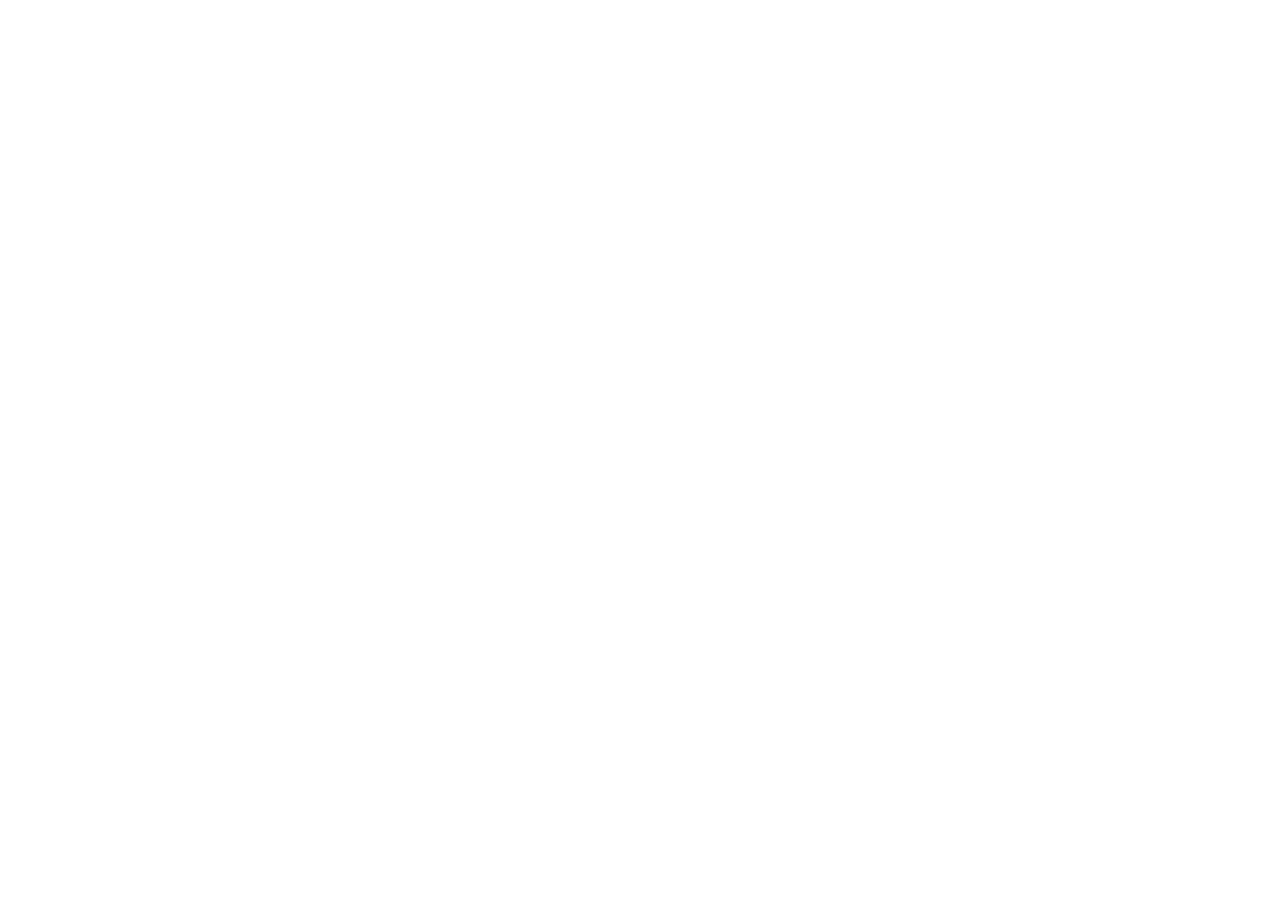
==== contato.html @ cb0e4b4c "first commit" ====
<!DOCTYPE html>
<html lang="pt-BR">
<head>
    <meta charset="UTF-8">
    <meta name="viewport" content="width=device-width, initial-scale=1.0">
    <link rel="stylesheet" href="./css/contato.css">
    <title>Document</title>
    <script src="./js/contato.js"></script>
</head>
<body>
    
</body>
</html>
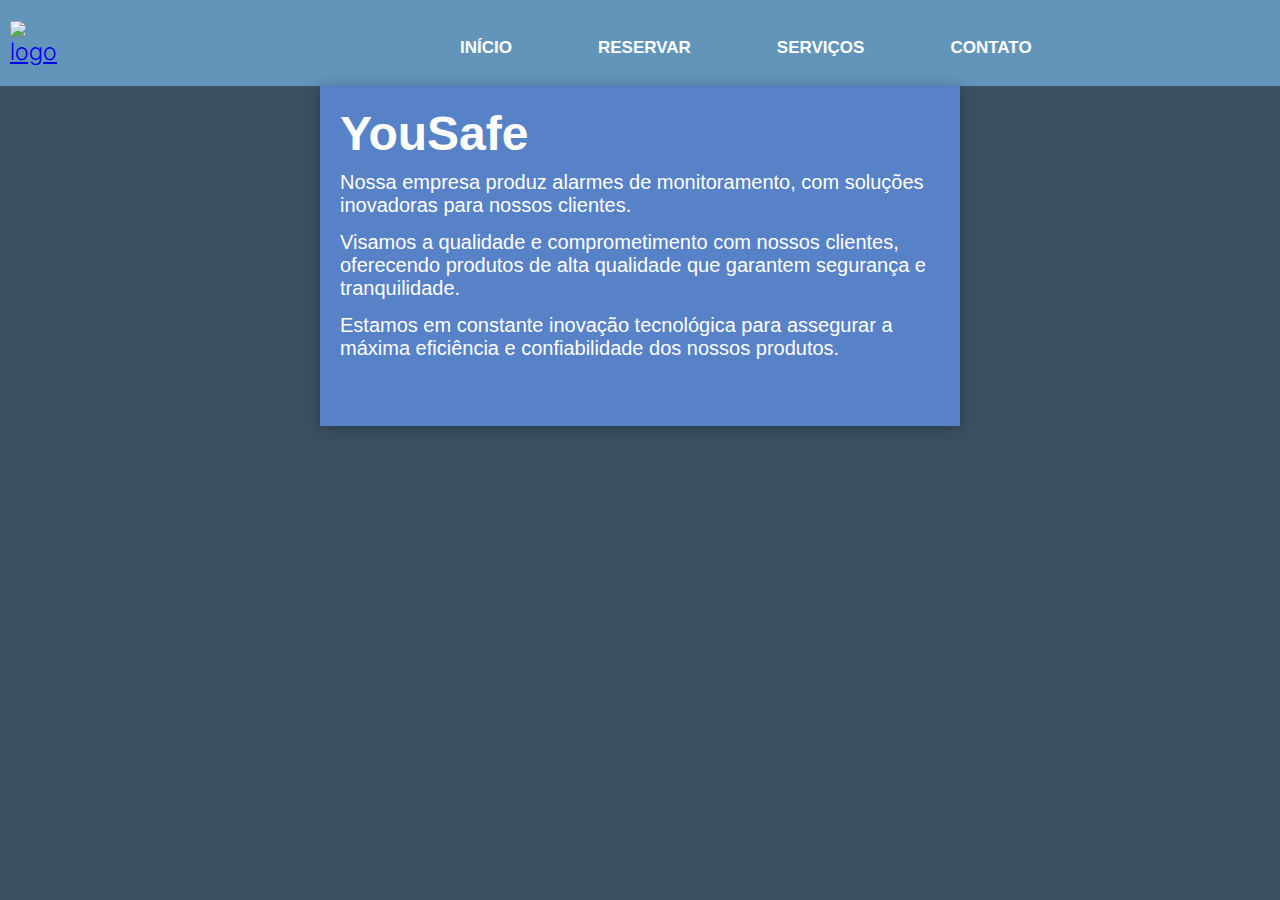
==== commit 04642bfa: "Merge branch 'main' of https://github.com/lucasbalderrama/HostCenter" ====
--- a/contato.html
+++ b/contato.html
@@ -3,11 +3,38 @@
 <head>
     <meta charset="UTF-8">
     <meta name="viewport" content="width=device-width, initial-scale=1.0">
-    <link rel="stylesheet" href="./css/contato.css">
-    <title>Document</title>
-    <script src="./js/contato.js"></script>
+
+    <link rel="stylesheet" href="css/contato.css">
+    <script src="js/contato.js" defer></script>
+    <title>HostCenter - Sua estadia Ideal</title>
+    <link rel="stylesheet" href="https://cdnjs.cloudflare.com/ajax/libs/font-awesome/6.0.0-beta3/css/all.min.css">
+    <link rel="preconnect" href="https://fonts.googleapis.com">
+    <link rel="preconnect" href="https://fonts.gstatic.com" crossorigin>
+    <link href="https://fonts.googleapis.com/css2?family=Inter:ital,opsz,wght@0,14..32,100..900;1,14..32,100..900&family=Reem+Kufi:wght@400..700&display=swap" rel="stylesheet">
 </head>
 <body>
+    <header>
+        <div id="container">
+            <a href="index.html"><img class= "logo" src="./img/logo.png" alt="logo"></li></a>
+            <nav>
+                <ul>
+                    <div id="navEsquerda">
+                        <li><h3><a href="./index.html">início</a></h3></li>
+                        <li><h3><a href="./reservar.html">Reservar</a></h3></li>
+                        <li><h3><a href="./servicos.html">Serviços</a></h3></li>
+                        <li><h3><a href="./contato.html">Contato</a></h3></li>
+                        <li><h3><a id="login" href="./login.html">Entrar</a></h3></li>
+                    </div>
+                </ul>
+            </nav>
+        </div>
+    </header>
+    <div id="top" class="dia">
+        <h1>YouSafe</h1>
+        <p>Nossa empresa produz alarmes de monitoramento, com soluções inovadoras para nossos clientes.</p>
+        <p>Visamos a qualidade e comprometimento com nossos clientes, oferecendo produtos de alta qualidade que garantem segurança e tranquilidade. </p>
+        <p>Estamos em constante inovação tecnológica para assegurar a máxima eficiência e confiabilidade dos nossos produtos.</p>
+    </div>
     
 </body>
 </html>--- a/css/contato.css
+++ b/css/contato.css
@@ -0,0 +1,104 @@
+/* pagina */
+*{
+    margin: 0;
+    padding: 0;
+}
+
+body {
+    background: rgba(45, 68, 85, 0.93);
+    font-size:x-large;
+    font-family: "Inter", sans-serif;
+    font-optical-sizing: auto;
+    font-weight:300;
+    font-style: normal;
+}
+/* fim pagina */
+/* cabeçalho */
+header {
+    background-color: rgba(99, 149, 187, 1);
+    color:white;
+    padding: 10px;
+    text-align: center;
+}
+
+#container {
+    max-width: 1300px;
+    margin: 0 auto;
+    display: flex;
+    justify-content: space-between;
+    align-items: center;
+}
+
+.logo {
+    width: 55px;
+    
+}
+#navEsquerda{
+    margin-left: 40vh;
+    display: flex;
+}
+
+nav {
+    flex-grow: 1;
+    display: flex;
+    justify-content: center;
+}
+
+nav ul {
+    list-style: none;
+    display: flex;
+    margin: 0;
+    padding: 0;
+    gap: 20px;
+}
+
+nav ul li {
+    padding: 16px;
+}
+
+nav ul li a {
+    color:white;
+    text-decoration: none;
+    font-size: 17px;
+    font-weight: bold;
+    font-family: "Outfit", sans-serif;
+    text-transform: uppercase;
+    margin: 0 3vh;
+}
+
+a{
+    transition: color 0.3s;
+}
+
+a:hover{
+    color:rgb(185, 185, 185);
+}
+
+#login {
+    margin-left: 30vh;
+}
+/* fim cabeçalho */
+.dia {
+    color: white;
+    width: 600px;
+    padding: 20px;
+    background-color:rgba(95, 143, 230, 0.78);
+    margin-bottom: 15px;
+    margin-left: auto;
+    margin-right: auto;
+    box-shadow: rgba(14, 30, 37, 0.12) 0px 2px 4px 0px, rgba(14, 30, 37, 0.32) 0px 2px 16px 0px;
+    height: 300px;
+}
+
+.dia h1{
+    margin-top: 0;
+    color: white;
+    margin-bottom: 10px;
+    font-family: 'Segoe UI', Tahoma, Geneva, Verdana, sans-serif;
+}
+
+.dia p{
+    margin-bottom: 14px;
+    font-size: 20px;
+    font-family: "Outfit", sans-serif;
+}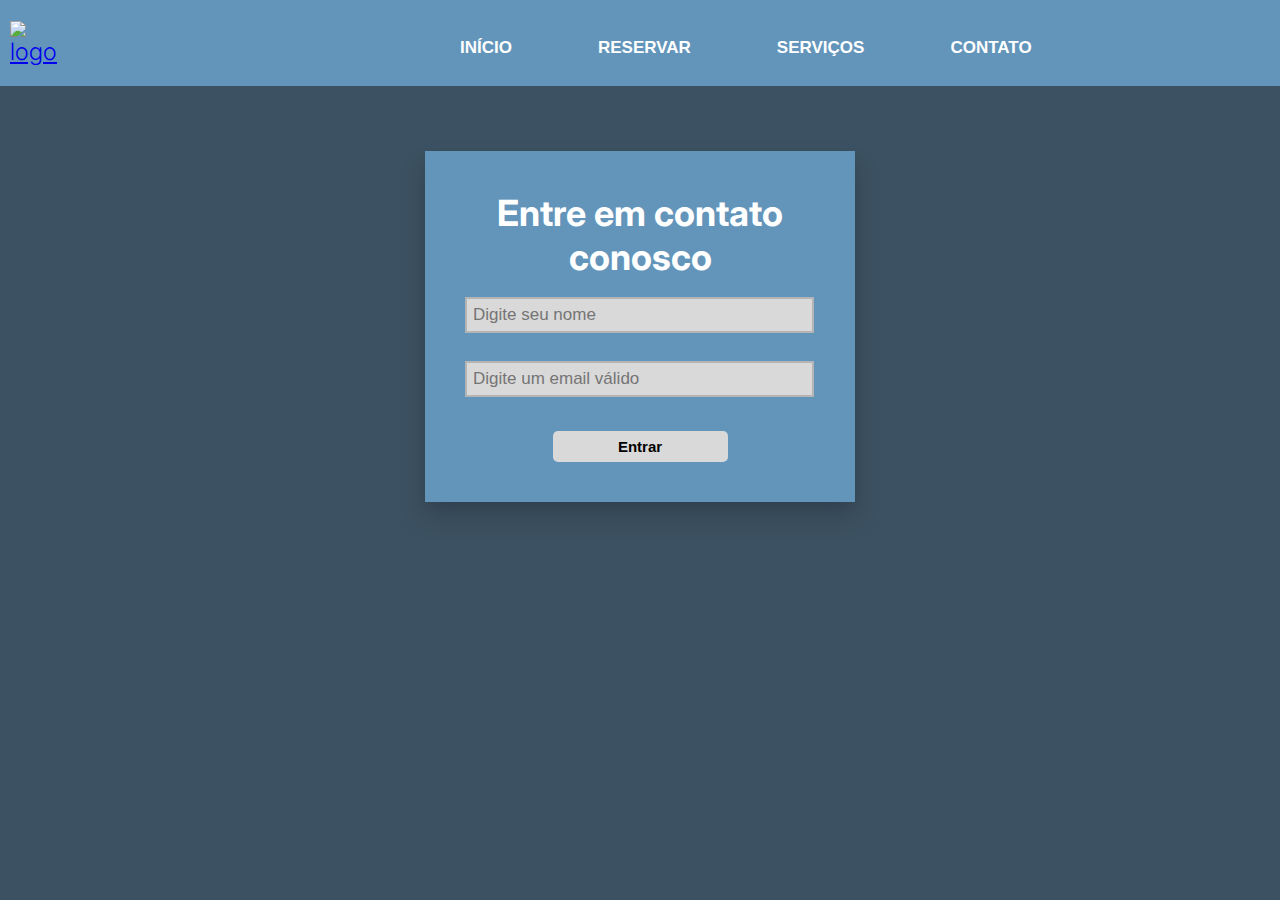
==== commit 1fdd29e2: "contato" ====
--- a/contato.html
+++ b/contato.html
@@ -30,10 +30,19 @@
         </div>
     </header>
     <div id="top" class="dia">
-        <h1>YouSafe</h1>
-        <p>Nossa empresa produz alarmes de monitoramento, com soluções inovadoras para nossos clientes.</p>
-        <p>Visamos a qualidade e comprometimento com nossos clientes, oferecendo produtos de alta qualidade que garantem segurança e tranquilidade. </p>
-        <p>Estamos em constante inovação tecnológica para assegurar a máxima eficiência e confiabilidade dos nossos produtos.</p>
+        <form action="./index.html" id="fundo">
+            <h2>Entre em contato conosco</h2>
+            <div class="formulario">
+                <input type="text" id="username" placeholder="Digite seu nome" required>
+            </div>
+            <div class="formulario">
+                <input type="text" id="email" placeholder="Digite um email válido" required>
+            </div>
+            <div class="formulario">
+                <button id="entrar"><a href="index.html">Entrar</a></button>  
+            </div>
+
+        </form>
     </div>
     
 </body>
--- a/css/contato.css
+++ b/css/contato.css
@@ -78,27 +78,61 @@
     margin-left: 30vh;
 }
 /* fim cabeçalho */
-.dia {
+/* form */
+form{
+    padding: 20px;
+    border-radius: solid 4px white;
+    width: 350px;
+    margin: auto;
+    display: block;
+    margin-top: 65px;
+    margin-bottom: 140px;
+    box-shadow: rgba(0, 0, 0, 0.15) 0px 15px 25px, rgba(0, 0, 0, 0.05) 0px 5px 10px;
+}
+
+label{
+    font-family: "Outfit", sans-serif;
+}
+
+#fundo{
+    background-color:rgba(99, 149, 187, 1);
+    padding: 40px;
+    
+}
+#fundo h2{
     color: white;
-    width: 600px;
-    padding: 20px;
-    background-color:rgba(95, 143, 230, 0.78);
-    margin-bottom: 15px;
+    text-align: center;
+}
+
+input{
+    width: 95%;
+    padding: 6px;
+    margin-bottom: 10px;
+    border: 2px solid rgb(180, 180, 180);
+    font-size: 17px;
+    background-color: rgba(217, 217, 217, 1);
+}
+.formulario{
+    margin-top: 18px;
+    font-size: 17px;
+    display: flex;
+    align-items: center;
+}
+#entrar{
+    width: 50%;
+    background-color: rgba(217, 217, 217, 1);
+    padding: 7px;
+    margin-top: 6px;
+    border: none;
+    border-radius: 5px;
+    cursor: pointer;
     margin-left: auto;
     margin-right: auto;
-    box-shadow: rgba(14, 30, 37, 0.12) 0px 2px 4px 0px, rgba(14, 30, 37, 0.32) 0px 2px 16px 0px;
-    height: 300px;
 }
-
-.dia h1{
-    margin-top: 0;
-    color: white;
-    margin-bottom: 10px;
-    font-family: 'Segoe UI', Tahoma, Geneva, Verdana, sans-serif;
+#entrar a {
+    font-family: "Outfit", sans-serif;
+    color: black;
+    font-size: 15px;
+    font-weight: bold;
+    text-decoration: none;
 }
-
-.dia p{
-    margin-bottom: 14px;
-    font-size: 20px;
-    font-family: "Outfit", sans-serif;
-}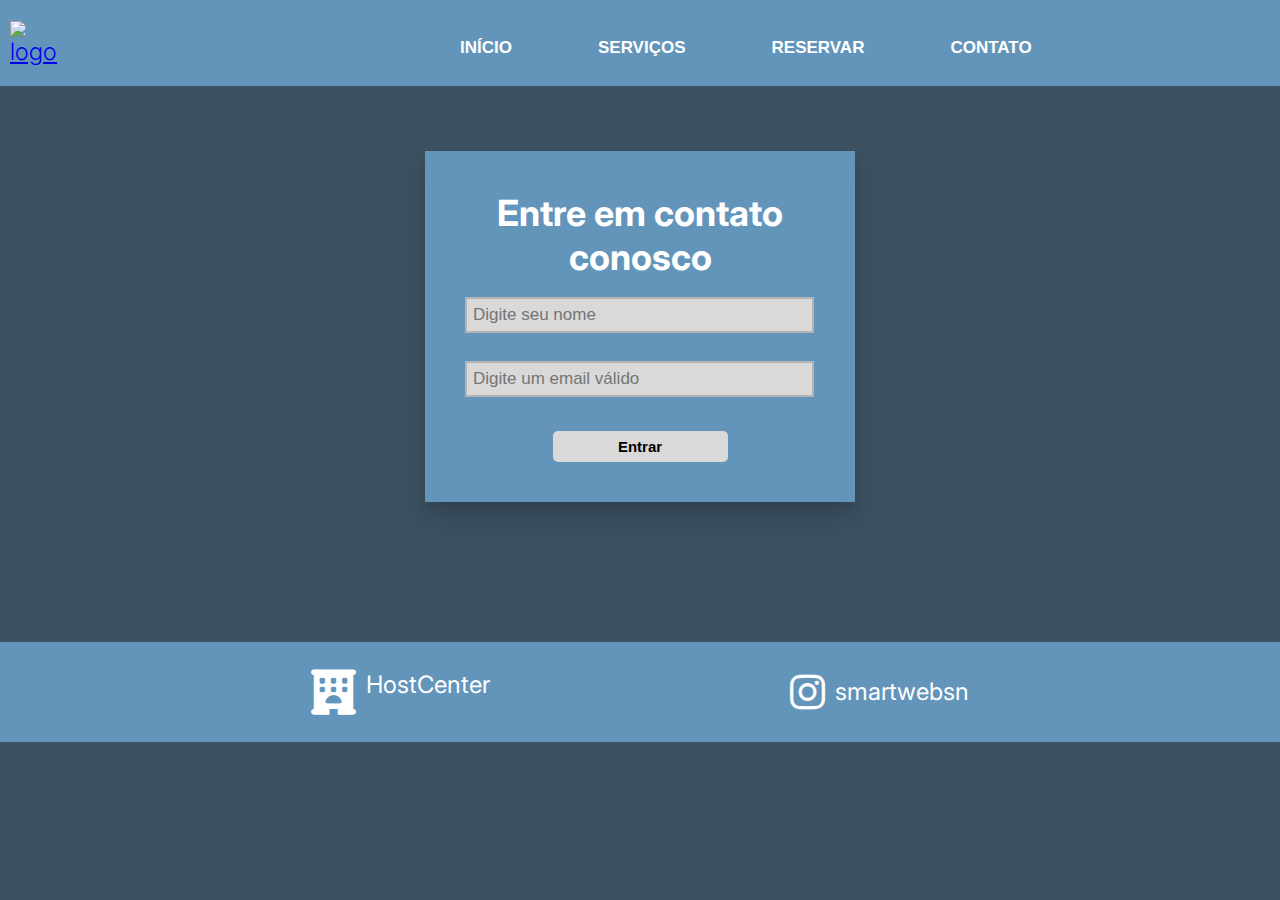
==== commit 66a5e13b: "nav bar e footer" ====
--- a/contato.html
+++ b/contato.html
@@ -20,8 +20,8 @@
                 <ul>
                     <div id="navEsquerda">
                         <li><h3><a href="./index.html">início</a></h3></li>
+                        <li><h3><a href="./servicos.html">Serviços</a></h3></li>
                         <li><h3><a href="./reservar.html">Reservar</a></h3></li>
-                        <li><h3><a href="./servicos.html">Serviços</a></h3></li>
                         <li><h3><a href="./contato.html">Contato</a></h3></li>
                         <li><h3><a id="login" href="./login.html">Entrar</a></h3></li>
                     </div>
@@ -44,6 +44,15 @@
 
         </form>
     </div>
-    
+    <footer>
+        <div class="flex">
+            <i id="hotel" class="fa-solid fa-hotel"></i>
+            <p>HostCenter</p> 
+        </div>
+        <div class="flex">
+            <i class="fa-brands fa-instagram"></i>
+            <a href="#">smartwebsn</a>
+        </div>
+    </footer>
 </body>
 </html>--- a/css/contato.css
+++ b/css/contato.css
@@ -136,3 +136,41 @@
     font-weight: bold;
     text-decoration: none;
 }
+footer{
+    margin-top: 15vh;
+    background-color:rgba(99, 149, 187, 1);
+    color:white;
+    text-align: left;
+    padding: 10px;
+    bottom: 0;
+    display: flex;
+    justify-content: space-evenly;
+    align-items: center;
+    height: 80px;
+}
+
+footer a{
+    text-decoration: none;
+    margin-top: 5px;
+}
+
+.fa-instagram{
+    font-size: 40px;
+}
+.fa-hotel{
+    font-size: 45px;
+}
+.flex{
+    display: flex;
+}
+.flex a, .flex p{
+    margin-left: 10px;
+    color:white;
+    font-weight: bolder;
+    font-family: "Inter", sans-serif;
+}
+#footerHostCenter a, #footerHostCenter p{
+    margin-top: 30px;
+}
+
+
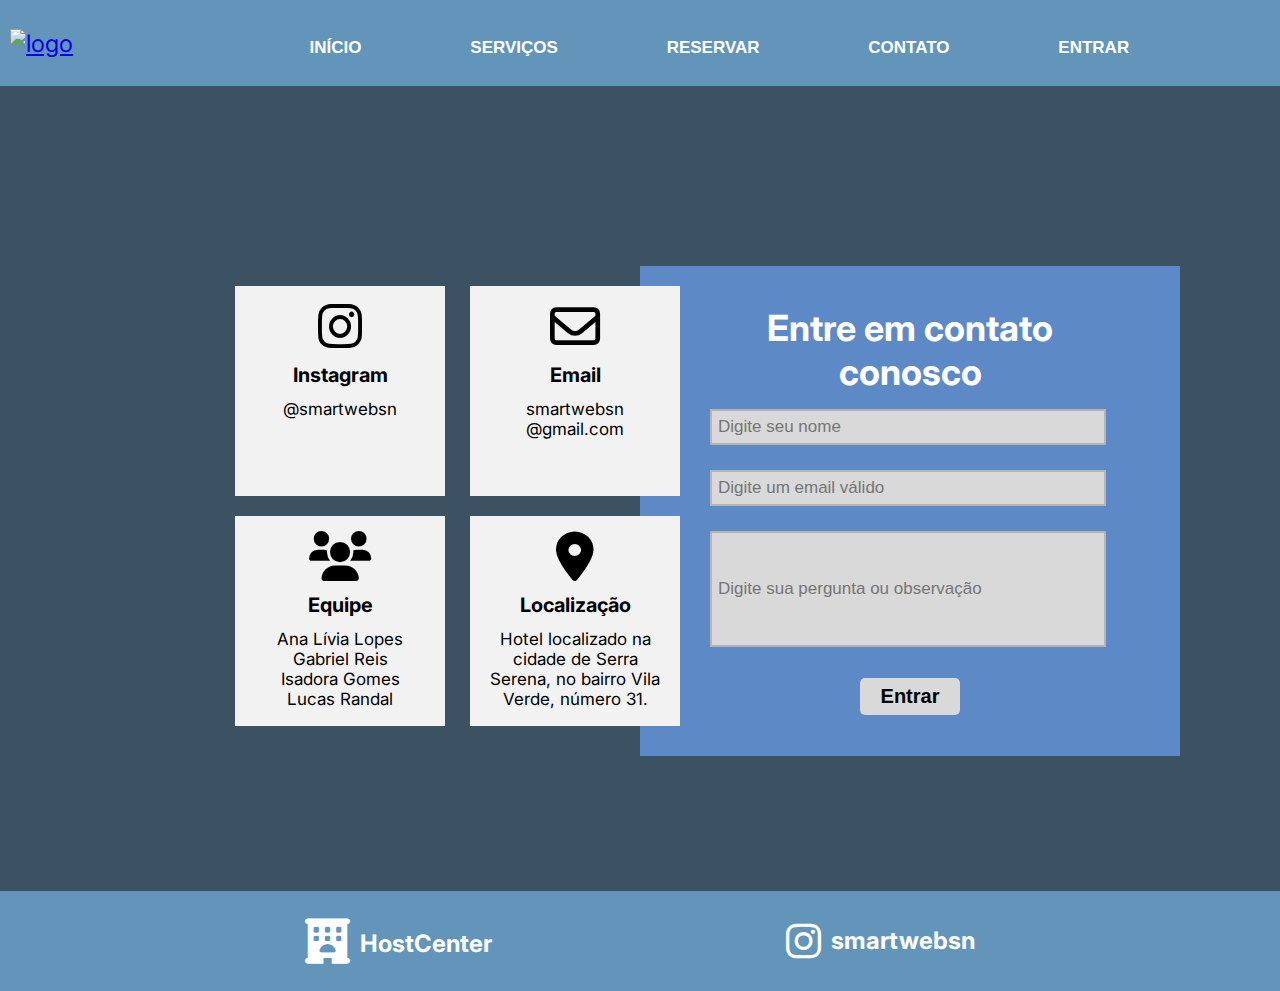
==== commit 1c60ece2: "inicio contato" ====
--- a/contato.html
+++ b/contato.html
@@ -17,32 +17,63 @@
         <div id="container">
             <a href="index.html"><img class= "logo" src="./img/logo.png" alt="logo"></li></a>
             <nav>
-                <ul>
-                    <div id="navEsquerda">
-                        <li><h3><a href="./index.html">início</a></h3></li>
-                        <li><h3><a href="./servicos.html">Serviços</a></h3></li>
-                        <li><h3><a href="./reservar.html">Reservar</a></h3></li>
-                        <li><h3><a href="./contato.html">Contato</a></h3></li>
-                        <li><h3><a id="login" href="./login.html">Entrar</a></h3></li>
-                    </div>
+                <ul id="nav1">
+                    <li><h3><a href="./index.html">início</a></h3></li>
+                    <li><h3><a href="./servicos.html">Serviços</a></h3></li>
+                    <li><h3><a href="./reservar.html">Reservar</a></h3></li>
+                    <li><h3><a href="./contato.html">Contato</a></h3></li>
+                    <li><h3><a id="login" href="./login.html">Entrar</a></h3></li>
+                </ul>
+                <input type="checkbox" id="checkbox">
+                <label for="checkbox" id="botao">☰</label>
+                <ul id="nav2">
+                    <li><h3><a href="./index.html">início</a></h3></li>
+                    <li><h3><a href="./servicos.html">Serviços</a></h3></li>
+                    <li><h3><a href="./reservar.html">Reservar</a></h3></li>
+                    <li><h3><a href="./contato.html">Contato</a></h3></li>
+                    <li><h3><a href="./login.html">Entrar</a></h3></li>
                 </ul>
             </nav>
         </div>
     </header>
-    <div id="top" class="dia">
-        <form action="./index.html" id="fundo">
-            <h2>Entre em contato conosco</h2>
-            <div class="formulario">
-                <input type="text" id="username" placeholder="Digite seu nome" required>
+    <div id="centralizar">
+        <div id="contato">
+            <div class="caixinhaContato" id="insta">
+                <i id="iconInsta" class="fa-brands fa-instagram"></i>
+                <h3>Instagram</h3>
+                <p>@smartwebsn</p>
             </div>
-            <div class="formulario">
-                <input type="text" id="email" placeholder="Digite um email válido" required>
+            <div class="caixinhaContato" id="email">
+                <i class="fa-regular fa-envelope"></i>
+                <h3>Email</h3>
+                <p>smartwebsn<br>@gmail.com</p>
             </div>
-            <div class="formulario">
-                <button id="entrar"><a href="index.html">Entrar</a></button>  
+            <div class="caixinhaContato" id="equipe">
+                <i class="fa-solid fa-users"></i>
+                <h3>Equipe</h3>
+                <p>Ana Lívia Lopes<br>Gabriel Reis<br>Isadora Gomes<br>Lucas Randal</p>
             </div>
-
-        </form>
+            <div class="caixinhaContato" id="local">
+                <i class="fa-solid fa-location-dot"></i>
+                <h3>Localização</h3>
+                <p>Hotel localizado na cidade de Serra Serena, no bairro Vila Verde, número 31.</p>
+            </div>
+            <form action="./index.html">
+                <h2>Entre em contato conosco</h2>
+                <div class="formulario">
+                    <input type="text" id="username" placeholder="Digite seu nome" required>
+                </div>
+                <div class="formulario">
+                    <input type="text" id="email" placeholder="Digite um email válido" required>
+                </div>
+                <div class="formulario">
+                    <input type="text" id="observacao" placeholder="Digite sua pergunta ou observação">
+                </div>
+                <div class="formulario">
+                    <button id="entrar"><a href="index.html">Entrar</a></button>  
+                </div>
+            </form>
+        </div>
     </div>
     <footer>
         <div class="flex">
--- a/css/contato.css
+++ b/css/contato.css
@@ -9,8 +9,8 @@
     font-size:x-large;
     font-family: "Inter", sans-serif;
     font-optical-sizing: auto;
-    font-weight:300;
     font-style: normal;
+    
 }
 /* fim pagina */
 /* cabeçalho */
@@ -33,15 +33,15 @@
     width: 55px;
     
 }
-#navEsquerda{
-    margin-left: 40vh;
-    display: flex;
+#nav1{
+    margin-left: 8%;
+    display: flex;
+    justify-content: center;
 }
 
 nav {
     flex-grow: 1;
-    display: flex;
-    justify-content: center;
+    
 }
 
 nav ul {
@@ -49,7 +49,6 @@
     display: flex;
     margin: 0;
     padding: 0;
-    gap: 20px;
 }
 
 nav ul li {
@@ -63,7 +62,7 @@
     font-weight: bold;
     font-family: "Outfit", sans-serif;
     text-transform: uppercase;
-    margin: 0 3vh;
+    margin: 0 3vw;
 }
 
 a{
@@ -74,20 +73,39 @@
     color:rgb(185, 185, 185);
 }
 
-#login {
-    margin-left: 30vh;
-}
+
+#checkbox{
+    display: none; /* deixa escondido enquanto a tela é grande */
+}
+
+#botao{
+    display: none;
+    font-size: 40px;
+    color: white;
+    cursor: pointer;
+    float: right;
+    margin-right: 10%;
+}
+
+#nav2{ 
+    display: none;
+    position: absolute;
+ 
+    background-color: rgba(99, 149, 187, 1);
+    top: 70px;
+    right: 0;
+    width: 200px;
+}
+
+
 /* fim cabeçalho */
 /* form */
 form{
     padding: 20px;
-    border-radius: solid 4px white;
-    width: 350px;
+    width: 400px;
     margin: auto;
     display: block;
-    margin-top: 65px;
     margin-bottom: 140px;
-    box-shadow: rgba(0, 0, 0, 0.15) 0px 15px 25px, rgba(0, 0, 0, 0.05) 0px 5px 10px;
 }
 
 label{
@@ -99,7 +117,7 @@
     padding: 40px;
     
 }
-#fundo h2{
+form h2{
     color: white;
     text-align: center;
 }
@@ -112,14 +130,17 @@
     font-size: 17px;
     background-color: rgba(217, 217, 217, 1);
 }
+#observacao{
+    height: 100px;
+}
 .formulario{
-    margin-top: 18px;
+    margin-top: 15px;
     font-size: 17px;
     display: flex;
     align-items: center;
 }
 #entrar{
-    width: 50%;
+    width: 25%;
     background-color: rgba(217, 217, 217, 1);
     padding: 7px;
     margin-top: 6px;
@@ -132,10 +153,61 @@
 #entrar a {
     font-family: "Outfit", sans-serif;
     color: black;
-    font-size: 15px;
-    font-weight: bold;
+    font-size: 20px;
+    font-weight: 800;
     text-decoration: none;
 }
+#centralizar{
+    margin-left: 50%;
+    margin-top: 180px;
+
+}
+/* fim forms */
+/* caixinhas de contato */
+#contato{
+    position: relative;
+    width: 500px;
+    height: 450px;
+    background-color: #5d89c7;
+    padding: 20px;
+}
+#contato p, #contato h3{
+    margin: 12px;
+}
+.caixinhaContato {
+    position: absolute;
+    width: 210px;
+    height: 210px;
+    background-color: #f2f2f2;
+    color: #000;
+    box-sizing: border-box;
+    text-align: center;
+    font-size: 17px;
+    
+}
+
+#insta {
+    right: 735px;
+}
+
+#email {
+    right: 500px;
+}
+
+#equipe {
+    bottom: 30px;
+    right: 735px;
+}
+.fa-location-dot, .fa-users, #iconInsta, .fa-envelope{
+    font-size: 50px;
+    margin-top: 15px;
+}
+#local{
+    bottom: 30px;
+    right: 500px;
+}
+/* fim caixinhas de contato */
+/* footer */
 footer{
     margin-top: 15vh;
     background-color:rgba(99, 149, 187, 1);
@@ -169,8 +241,37 @@
     font-weight: bolder;
     font-family: "Inter", sans-serif;
 }
-#footerHostCenter a, #footerHostCenter p{
-    margin-top: 30px;
-}
-
-
+.flex p{
+    margin-top: 10px;
+}
+@media (max-width: 768px) {
+    #nav1{
+        display: none;
+    }
+    #botao{
+        display: block;
+    }
+    #checkbox:checked + #botao + #nav2{
+        display: block;
+    }
+    .logo{
+        margin-left: 50%;
+    }
+    footer a, footer p{
+        font-size: 15px;
+    }
+    #hotel{
+        font-size: 35px;
+        margin-top: 20px;
+    }
+    .flex a{
+        margin-top: 9px;
+    }
+    .flex p{
+        margin-bottom: 30px;
+    }
+    .fa-solid{
+        font-size: 55px;
+    }
+}
+
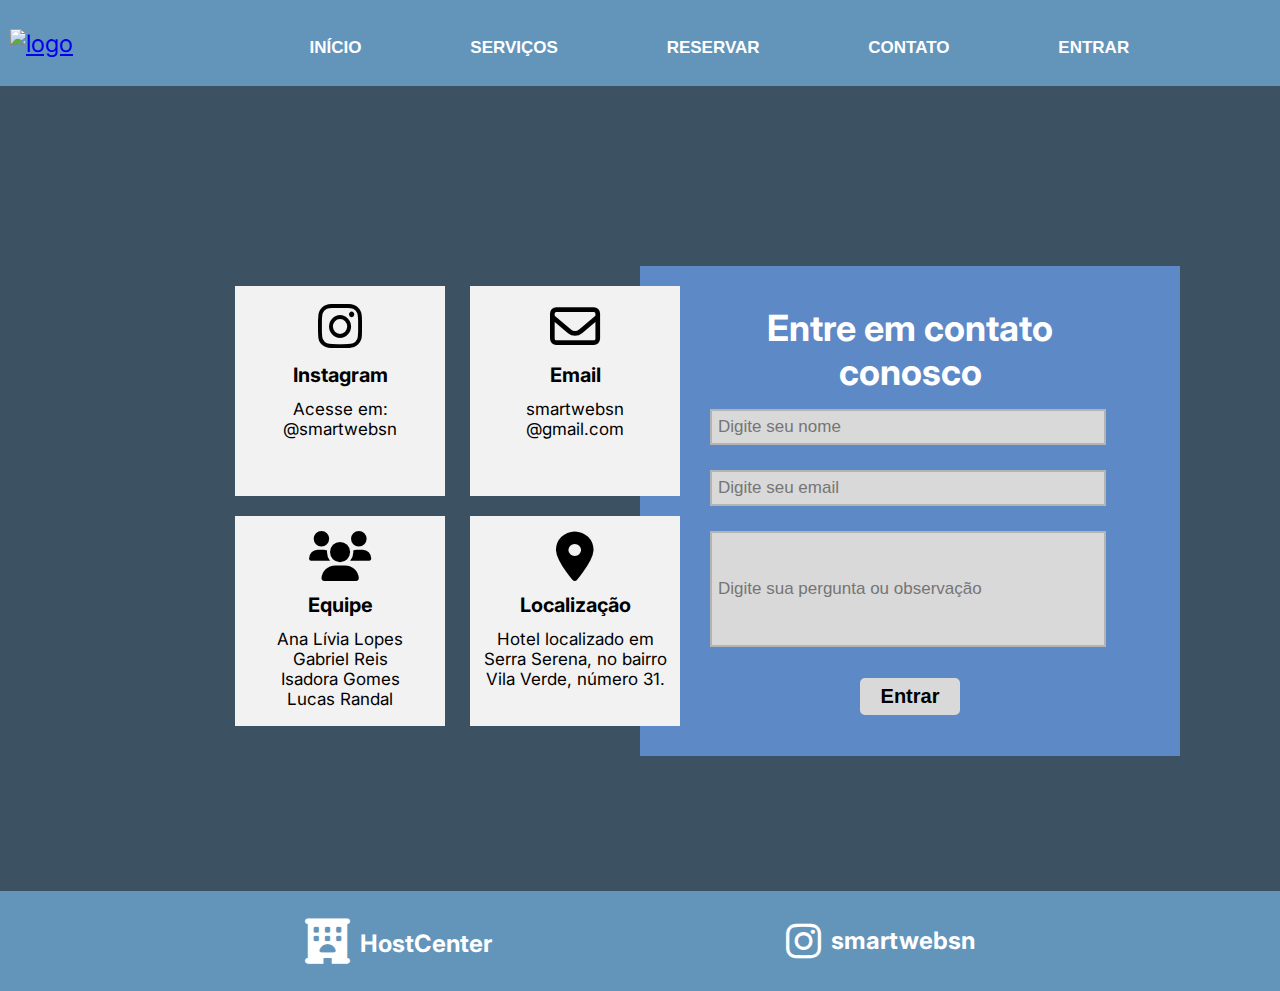
==== commit 134dceb3: "24/10 contato e index" ====
--- a/contato.html
+++ b/contato.html
@@ -39,9 +39,9 @@
     <div id="centralizar">
         <div id="contato">
             <div class="caixinhaContato" id="insta">
-                <i id="iconInsta" class="fa-brands fa-instagram"></i>
+                <i id="iconInsta" class="fa-brands fa-instagram"></i><br> 
                 <h3>Instagram</h3>
-                <p>@smartwebsn</p>
+                <a href="https://www.instagram.com/smartwebsn/">Acesse em:<br> @smartwebsn</a>
             </div>
             <div class="caixinhaContato" id="email">
                 <i class="fa-regular fa-envelope"></i>
@@ -56,7 +56,7 @@
             <div class="caixinhaContato" id="local">
                 <i class="fa-solid fa-location-dot"></i>
                 <h3>Localização</h3>
-                <p>Hotel localizado na cidade de Serra Serena, no bairro Vila Verde, número 31.</p>
+                <p>Hotel localizado em Serra Serena, no bairro Vila Verde, número 31.</p>
             </div>
             <form action="./index.html">
                 <h2>Entre em contato conosco</h2>
@@ -64,7 +64,7 @@
                     <input type="text" id="username" placeholder="Digite seu nome" required>
                 </div>
                 <div class="formulario">
-                    <input type="text" id="email" placeholder="Digite um email válido" required>
+                    <input type="text" id="emailForm" placeholder="Digite seu email" required>
                 </div>
                 <div class="formulario">
                     <input type="text" id="observacao" placeholder="Digite sua pergunta ou observação">
--- a/css/contato.css
+++ b/css/contato.css
@@ -65,11 +65,11 @@
     margin: 0 3vw;
 }
 
-a{
+nav a{
     transition: color 0.3s;
 }
 
-a:hover{
+nav a:hover{
     color:rgb(185, 185, 185);
 }
 
@@ -121,7 +121,10 @@
     color: white;
     text-align: center;
 }
-
+#contato a{
+    text-decoration: none;
+    color: #000;
+}
 input{
     width: 95%;
     padding: 6px;
@@ -273,5 +276,88 @@
     .fa-solid{
         font-size: 55px;
     }
-}
-
+    /* caixinhas de contato */
+    .caixinhaContato {
+        width: 52%;
+        height: 110px;
+        font-size: 13px;
+        background-color: #5d89c7;
+    }
+    .caixinhaContato h3{
+       display: none;
+    }
+    #insta {
+        right: 0px;
+        top: 405px;
+        border-top-width: 16px;
+        border-top-style: double; 
+        border-top-color:  rgba(45, 68, 85, 0.93);
+    }
+    #insta a {
+        color: white;
+    }
+    
+    #email {
+        left: 0px;
+        top: 405px;
+        color: white;
+        border-top-width: 16px;
+        border-top-style: double; 
+        border-top-color:  rgba(45, 68, 85, 0.93);
+    }
+    
+    #equipe {
+        left: 0px;
+        top: 505px;
+        height: 160px;
+        border-bottom-left-radius: 20px;
+        color: white;
+    }
+    #local{
+        right: 0px;
+        top: 505px;
+        height: 160px;
+        border-bottom-right-radius: 20px;
+        color: white;
+    }
+    .fa-location-dot, .fa-users, #iconInsta, .fa-envelope{
+        font-size: 20px;
+        margin-top: 15px;
+        color: white;
+    }
+    #iconInsta{
+        margin-bottom: 10px;
+    }
+    #centralizar{
+        margin-left: 0;
+        margin-top: 60px;
+        display: flex;
+        justify-content: center;
+        align-items: center;
+    
+    }
+    #contato{
+        width: 70%;
+        height: 400px;
+        border-radius: 20px;
+    }
+    /* form */
+    form{
+        padding: 10px;
+        width: 75%;
+    }
+    form h2{
+        font-size: 25px;
+        margin-bottom: 40px;
+    }
+    #observacao{
+        height: 20px;
+    }
+    #entrar{
+        width: 45%;
+    }
+    footer{
+        margin-top: 33vh;
+    }
+}
+
